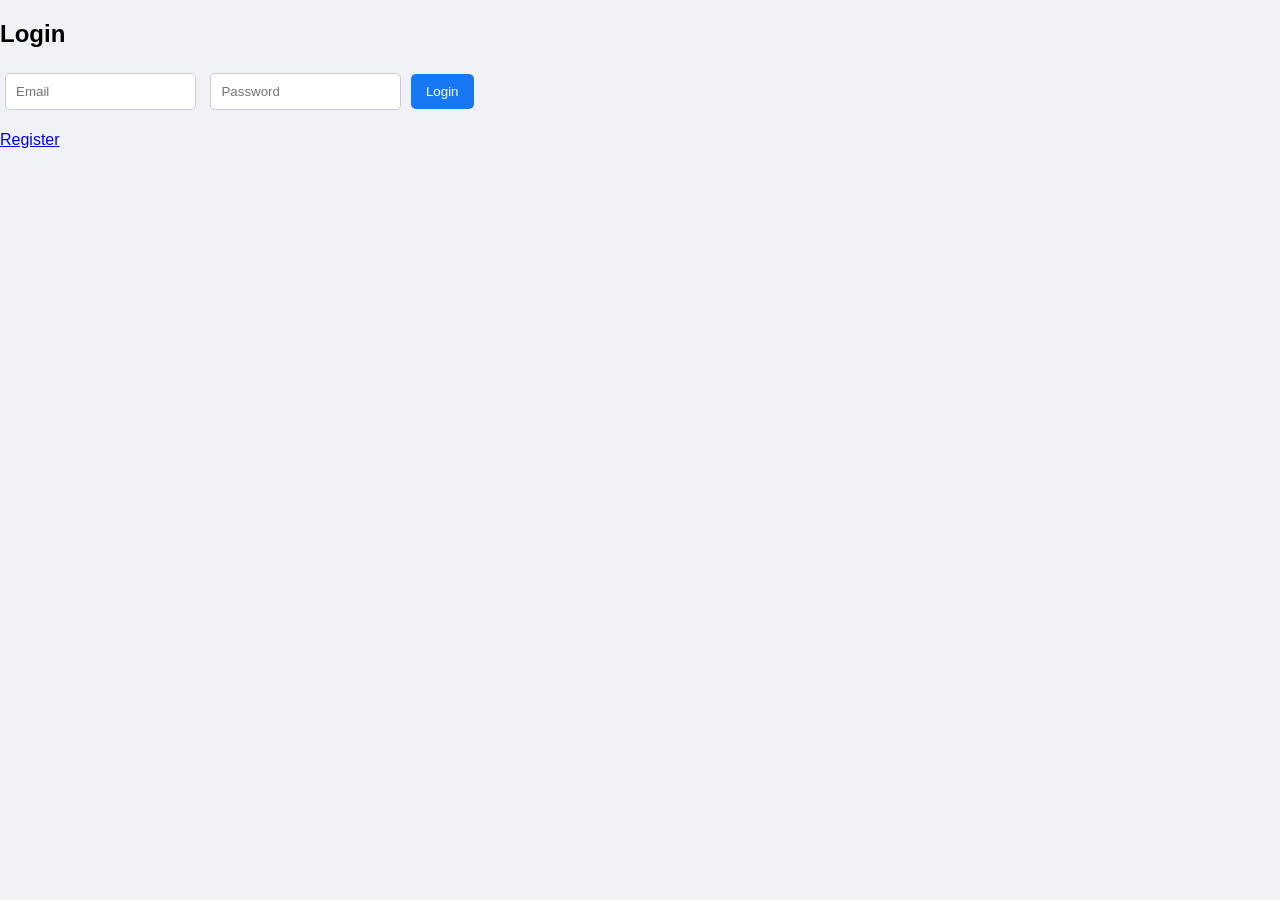
==== login.html @ 83fc4dff "campaign" ====
<!DOCTYPE html>
<html>
<head>
  <title>Login</title>
  <link rel="stylesheet" href="style.css">
</head>
<body class="auth-body">

<div class="auth-box">
  <h2>Login</h2>
  <input id="email" placeholder="Email">
  <input id="password" type="password" placeholder="Password">
  <button onclick="login()">Login</button>

  <p><a href="register.html">Register</a></p>
</div>

<script src="auth.js"></script>
</body>
</html>
---- style.css ----
body {
  margin: 0;
  font-family: 'Segoe UI', sans-serif;
  background: #f0f2f5;
}

/* Sidebar */
.sidebar {
  width: 220px;
  height: 100vh;
  background: #1877f2;
  color: white;
  position: fixed;
  padding: 20px;
}

.sidebar h2 {
  margin-bottom: 30px;
}

.sidebar a {
  display: block;
  color: white;
  margin: 10px 0;
  text-decoration: none;
}

/* Main */
.main {
  margin-left: 240px;
  padding: 20px;
}

/* Topbar */
.topbar {
  display: flex;
  justify-content: space-between;
  align-items: center;
}

/* Cards */
.card {
  background: white;
  padding: 20px;
  border-radius: 10px;
  margin: 10px 0;
  box-shadow: 0 2px 8px rgba(0,0,0,0.1);
}

/* Inputs */
input, select {
  padding: 10px;
  margin: 5px;
  border-radius: 5px;
  border: 1px solid #ccc;
}

/* Buttons */
button {
  padding: 10px 15px;
  background: #1877f2;
  color: white;
  border: none;
  border-radius: 5px;
  cursor: pointer;
}

button:hover {
  background: #145dbf;
}

/* Table */
table {
  width: 100%;
  border-collapse: collapse;
}

th {
  background: #1877f2;
  color: white;
}

td, th {
  padding: 10px;
  border-bottom: 1px solid #ddd;
}

tr:hover {
  background: #f5f5f5;
}
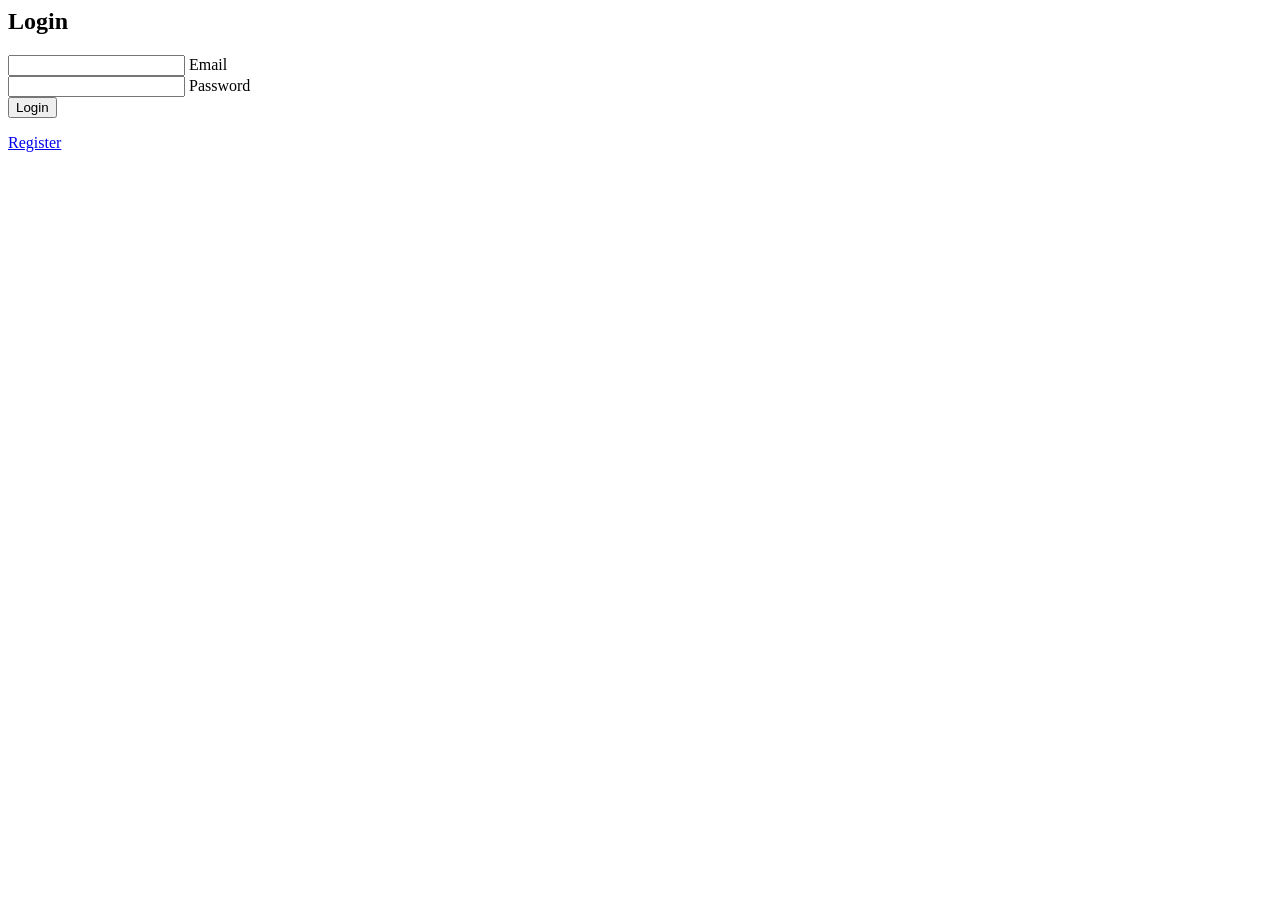
==== commit 17120c7e: "adcampaign" ====
--- a/login.html
+++ b/login.html
@@ -1,20 +1,20 @@
-<!DOCTYPE html>
-<html>
-<head>
-  <title>Login</title>
-  <link rel="stylesheet" href="style.css">
-</head>
 <body class="auth-body">
-
 <div class="auth-box">
   <h2>Login</h2>
-  <input id="email" placeholder="Email">
-  <input id="password" type="password" placeholder="Password">
+
+  <div class="input-group">
+    <input id="email" required>
+    <label>Email</label>
+  </div>
+
+  <div class="input-group">
+    <input id="password" type="password" required>
+    <label>Password</label>
+  </div>
+
   <button onclick="login()">Login</button>
-
   <p><a href="register.html">Register</a></p>
 </div>
 
 <script src="auth.js"></script>
-</body>
-</html>+</body>
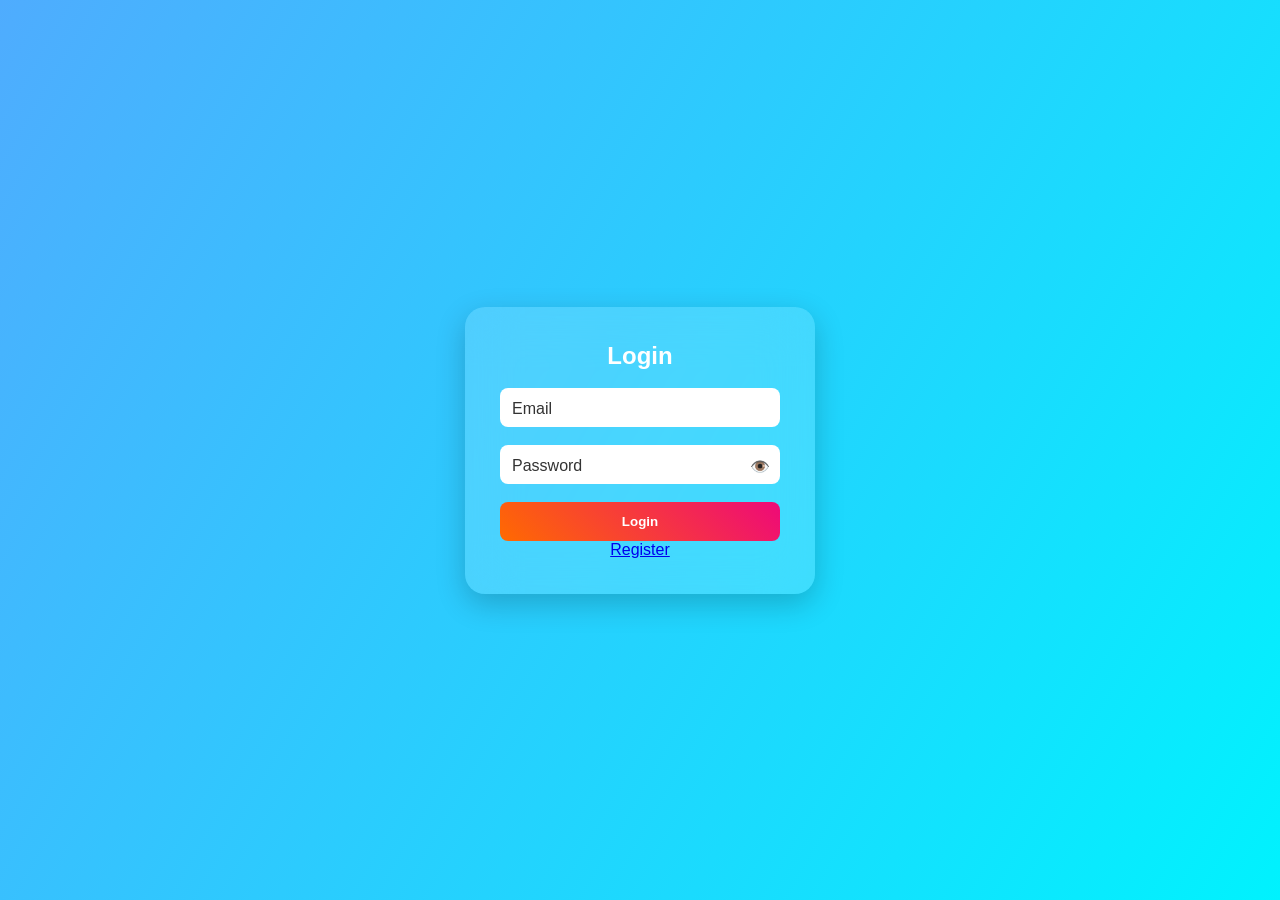
==== commit ad0a769c: "campaign new" ====
--- a/login.html
+++ b/login.html
@@ -1,4 +1,12 @@
+<!DOCTYPE html>
+<html lang="en">
+<head>
+  <meta charset="UTF-8">
+  <title>Ads Manager Dashboard</title>
+  <link rel="stylesheet" href="style.css">
+</head>
 <body class="auth-body">
+
 <div class="auth-box">
   <h2>Login</h2>
 
@@ -10,11 +18,26 @@
   <div class="input-group">
     <input id="password" type="password" required>
     <label>Password</label>
+    <span onclick="togglePass()">👁️</span>
   </div>
 
   <button onclick="login()">Login</button>
   <p><a href="register.html">Register</a></p>
 </div>
 
+<div id="toast"></div>
 <script src="auth.js"></script>
-</body>+
+<!-- Page Transition -->
+<script>
+document.querySelectorAll("a").forEach(link=>{
+link.onclick=e=>{
+e.preventDefault();
+document.body.style.opacity=0;
+setTimeout(()=>location.href=link.href,300);
+};
+});
+</script>
+
+</body>
+</html>
--- a/style.css
+++ b/style.css
@@ -0,0 +1,332 @@
+/* 🌈 GLOBAL */
+* {
+  margin: 0;
+  padding: 0;
+  box-sizing: border-box;
+  font-family: 'Poppins', sans-serif;
+}
+
+body {
+  background: linear-gradient(120deg, #4facfe, #00f2fe);
+  min-height: 100vh;
+  color: #fff;
+  overflow-x: hidden;
+  animation: fadeIn 0.8s ease;
+}
+
+/* Smooth fade */
+@keyframes fadeIn {
+  from {opacity: 0; transform: translateY(20px);}
+  to {opacity: 1;}
+}
+
+/* ================= AUTH ================= */
+
+.auth-body {
+  display: flex;
+  justify-content: center;
+  align-items: center;
+  height: 100vh;
+}
+
+/* Glass Card */
+.auth-box {
+  width: 350px;
+  padding: 35px;
+  border-radius: 20px;
+  background: rgba(255,255,255,0.15);
+  backdrop-filter: blur(25px);
+  box-shadow: 0 10px 30px rgba(0,0,0,0.2);
+  text-align: center;
+  animation: float 4s ease-in-out infinite;
+}
+
+/* Floating */
+@keyframes float {
+  0%,100% {transform: translateY(0);}
+  50% {transform: translateY(-10px);}
+}
+
+/* Inputs */
+.input-group {
+  position: relative;
+  margin: 18px 0;
+}
+
+.input-group input {
+  width: 100%;
+  padding: 12px;
+  border-radius: 8px;
+  border: none;
+  outline: none;
+}
+
+.input-group label {
+  position: absolute;
+  left: 12px;
+  top: 12px;
+  color: #333;
+  transition: 0.3s;
+}
+
+input:focus + label,
+input:valid + label {
+  top: -10px;
+  font-size: 12px;
+  color: #fff;
+}
+
+/* Password toggle */
+.input-group span {
+  position: absolute;
+  right: 10px;
+  top: 12px;
+  cursor: pointer;
+}
+
+/* Button */
+button {
+  width: 100%;
+  padding: 12px;
+  border: none;
+  border-radius: 8px;
+  background: linear-gradient(45deg, #ff6a00, #ee0979);
+  color: white;
+  font-weight: bold;
+  cursor: pointer;
+  transition: 0.3s;
+}
+
+button:hover {
+  transform: scale(1.08);
+  box-shadow: 0 5px 15px rgba(0,0,0,0.3);
+}
+
+/* ================= DASHBOARD ================= */
+
+/* Sidebar */
+.sidebar {
+  width: 230px;
+  height: 100vh;
+  position: fixed;
+  background: linear-gradient(180deg, #141e30, #243b55);
+  padding: 20px;
+  animation: slideIn 0.6s ease;
+}
+
+@keyframes slideIn {
+  from {transform: translateX(-100%);}
+  to {transform: translateX(0);}
+}
+
+.sidebar h2 {
+  margin-bottom: 20px;
+}
+
+/* Main */
+.main {
+  margin-left: 250px;
+  padding: 20px;
+}
+
+/* Cards */
+.card {
+  background: rgba(255,255,255,0.15);
+  padding: 20px;
+  border-radius: 15px;
+  margin: 15px 0;
+  backdrop-filter: blur(15px);
+  transition: 0.3s;
+}
+
+.card:hover {
+  transform: translateY(-5px) scale(1.02);
+}
+
+/* Inputs dashboard */
+.card input {
+  padding: 10px;
+  margin: 5px;
+  border-radius: 6px;
+  border: none;
+}
+
+/* Table */
+table {
+  width: 100%;
+  border-collapse: collapse;
+}
+
+th {
+  text-align: left;
+  padding: 10px;
+  color: #fff;
+}
+
+td {
+  padding: 10px;
+}
+
+/* Row animation */
+tr {
+  opacity: 0;
+  animation: fadeRow 0.5s forwards;
+}
+
+@keyframes fadeRow {
+  to {opacity: 1;}
+}
+
+tr:hover {
+  background: rgba(255,255,255,0.2);
+  transform: scale(1.01);
+}
+
+/* Toast */
+#toast {
+  position: fixed;
+  bottom: 20px;
+  right: 20px;
+  background: #111;
+  padding: 12px 20px;
+  border-radius: 8px;
+  opacity: 0;
+  transform: translateY(20px);
+  transition: 0.3s;
+}
+
+#toast.show {
+  opacity: 1;
+  transform: translateY(0);
+}
+/* 🔝 TOPBAR */
+.topbar {
+  display:flex;
+  justify-content:space-between;
+  align-items:center;
+  padding:15px 30px;
+  background:#fff;
+  box-shadow:0 2px 10px rgba(0,0,0,0.1);
+}
+
+.blue-btn {
+  background:#1877f2;
+  color:white;
+  border:none;
+  padding:8px 12px;
+  margin:5px;
+  border-radius:5px;
+  cursor:pointer;
+  transition:0.3s;
+}
+
+.red-btn {
+  background:#e74c3c;
+  color:white;
+  border:none;
+  padding:8px 12px;
+  border-radius:5px;
+  cursor:pointer;
+}
+
+/* TABLE */
+.table-container {
+  padding:20px;
+}
+
+table {
+  width:100%;
+  border-collapse:collapse;
+  background:white;
+  border-radius:10px;
+  overflow:hidden;
+}
+
+th {
+  background:#f5f6fa;
+  padding:12px;
+  text-align:left;
+}
+
+td {
+  padding:12px;
+}
+
+/* ROW ANIMATION */
+tr {
+  transition:0.3s;
+}
+
+tr:hover {
+  background:#f1f2f6;
+  transform:scale(1.01);
+}
+
+/* STATUS COLORS */
+.active { color:green; }
+.paused { color:orange; }
+.completed { color:gray; }
+
+/* ACTION BUTTONS */
+.edit {
+  background:green;
+  color:white;
+  padding:5px 10px;
+  border:none;
+  border-radius:5px;
+}
+
+.delete {
+  background:red;
+  color:white;
+  padding:5px 10px;
+  border:none;
+  border-radius:5px;
+}
+
+/* PAGINATION */
+.pagination {
+  text-align:right;
+  padding:20px;
+}
+
+.pagination button {
+  padding:10px;
+  margin:5px;
+  background:#1877f2;
+  color:white;
+  border:none;
+  border-radius:5px;
+}
+/* MODAL */
+.modal {
+  position: fixed;
+  top: 0;
+  left: 0;
+  width: 100%;
+  height: 100%;
+  background: rgba(0,0,0,0.5);
+  display: none;
+  justify-content: center;
+  align-items: center;
+}
+
+.modal-content {
+  background: white;
+  padding: 20px;
+  border-radius: 10px;
+  width: 300px;
+  animation: pop 0.3s ease;
+}
+
+@keyframes pop {
+  from {transform: scale(0.7); opacity:0;}
+  to {transform: scale(1); opacity:1;}
+}
+
+.modal input,
+.modal select {
+  width: 100%;
+  margin: 5px 0;
+  padding: 8px;
+}
